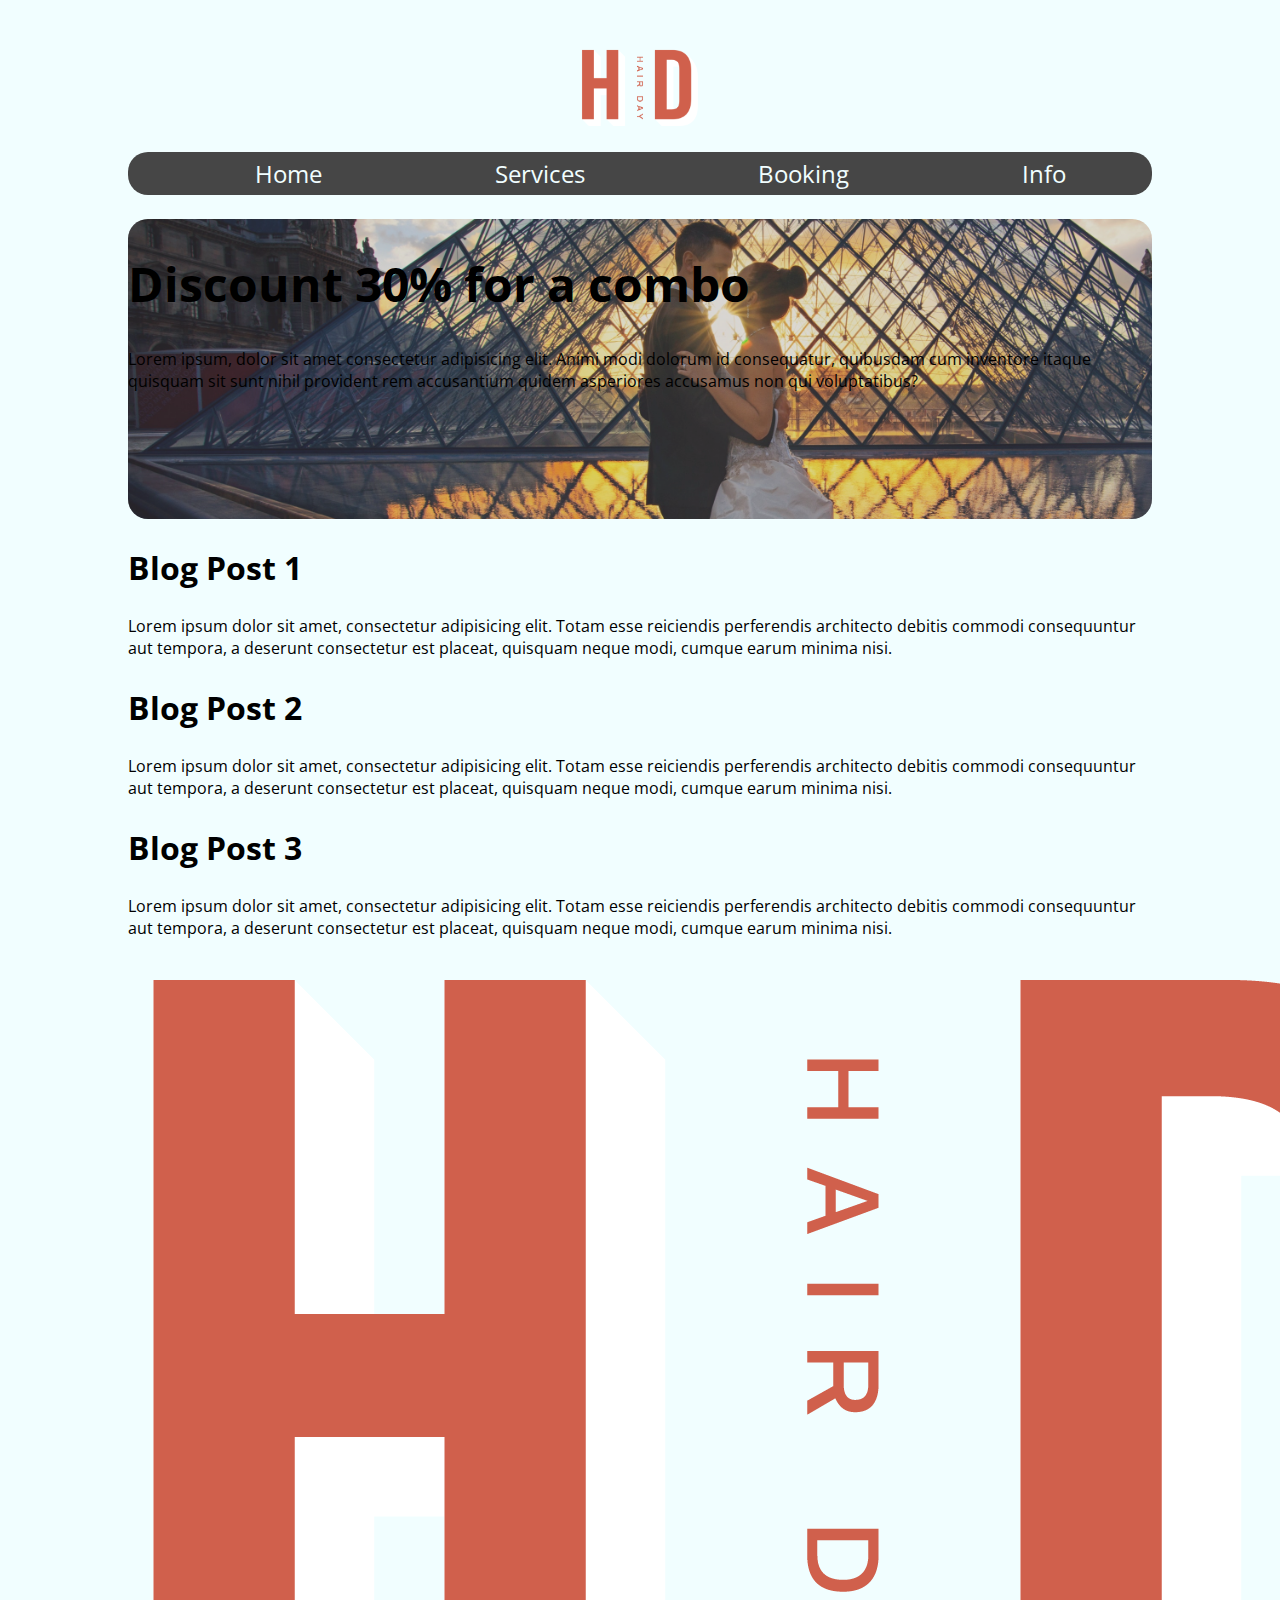
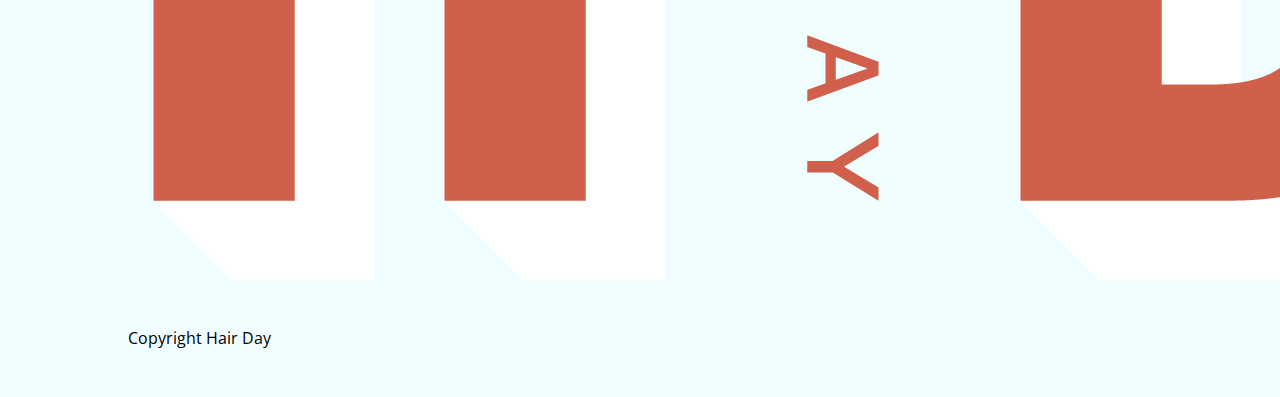
==== index.html @ 2106484b "initial git and designing banner" ====
<!DOCTYPE html>
<html lang="en">
<head>
    <meta charset="UTF-8">
    <meta http-equiv="X-UA-Compatible" content="IE=edge">
    <meta name="viewport" content="width=device-width, initial-scale=1.0">
    <meta name="description" content="Hair Day is a boutique hair salon that specializes in cut, color and styling. Hair Day also offers makeup and nail services, prides itself on its warm and relaxing atmosphere and is best known for edgy hair colors and on-trend cuts">
    <meta name="author" content="Hair Day Salon" >

    <title>HAIR DAY</title>

    <link rel="stylesheet" href="style.css">
    <link rel="preconnect" href="https://fonts.googleapis.com">
    <link rel="preconnect" href="https://fonts.gstatic.com" crossorigin>
    <link href="https://fonts.googleapis.com/css2?family=Open+Sans:ital,wght@0,300;0,400;0,500;0,700;0,800;1,300;1,400;1,500;1,700;1,800&family=Poppins:wght@300;400;500;600&display=swap" rel="stylesheet">
</head>
<body>
    <header>
        <img class="logo_header" src="./images/logo1.png" alt="Hair Day Salon">
    </header>
    <nav>
        <ul>
            <li>Home</li>
            <li>Services</li>
            <li>Booking</li>
            <li>Info</li>
        </ul>
    </nav>
    <main>
        <section class="banner">
            <img src="./images/wedding.jpeg" alt="">
            <article>
                <h1>Discount 30% for a combo</h1>
                <p>Lorem ipsum, dolor sit amet consectetur adipisicing elit. Animi modi dolorum id consequatur, quibusdam cum inventore itaque quisquam sit sunt nihil provident rem accusantium quidem asperiores accusamus non qui voluptatibus?</p>
            </article>
        </section>
        <section class="blog_posts">
            <article>
                <h2>Blog Post 1</h2>
                <p>Lorem ipsum dolor sit amet, consectetur adipisicing elit. Totam esse reiciendis perferendis architecto debitis commodi consequuntur aut tempora, a deserunt consectetur est placeat, quisquam neque modi, cumque earum minima nisi.</p>
            </article>
            <article>
                <h2>Blog Post 2</h2>
                <p>Lorem ipsum dolor sit amet, consectetur adipisicing elit. Totam esse reiciendis perferendis architecto debitis commodi consequuntur aut tempora, a deserunt consectetur est placeat, quisquam neque modi, cumque earum minima nisi.</p>
            </article>
            <article>
                <h2>Blog Post 3</h2>
                <p>Lorem ipsum dolor sit amet, consectetur adipisicing elit. Totam esse reiciendis perferendis architecto debitis commodi consequuntur aut tempora, a deserunt consectetur est placeat, quisquam neque modi, cumque earum minima nisi.</p>
            </article>
        </section>
    </main>
    <footer>
        <div>
            <img class="footer_logo" src="./images/logo1.png" alt="Hair Day Salon">
        </div>
        <div>
            <p class="footer_copyright">Copyright Hair Day</p>
        </div>
    </footer>
</body>
</html>
---- style.css ----
body{
    background-color: #f1feff;
    font-family: 'Open Sans', sans-serif;
    margin: 3rem 10% 3rem 10%;
}

h1{
    font-size: 3rem;
}

h2{
    font-size: 2rem;
}

header{
    display: flex;
    justify-content: center;
}

nav{
    background-color: rgb(70, 70, 70);
    color: #f1feff;
    font-size: 1.5rem;
    border-radius: 20px;
}

nav ul{
    list-style: none;
    text-align: center;
    display: flex;
    justify-content: space-around;
}

nav ul li{
    display: inline-block;
    padding: 5px 20px;
    cursor: pointer;
    transition: 0.8s ease-in-out;
}
nav ul li:hover{
    background-color: #f2ebe2;
    border-radius: 20px;
    color: #7e7777;
}


.logo_header{
    height: 5rem;
}

.banner{
    width: full-width;
    height: 300px;
    position: relative;
    border-radius: 20px;
    overflow: hidden;
}

.banner img{
    width: 100%;
    position: absolute;
    z-index: 0;
    top: -100px;
    transform: scale(1.5);
    left: 200px;
}

.banner article{
    background-color: #7e777740;
    width: 100%;
    height: 100%;
    position: absolute;
    z-index: 2;
    
}
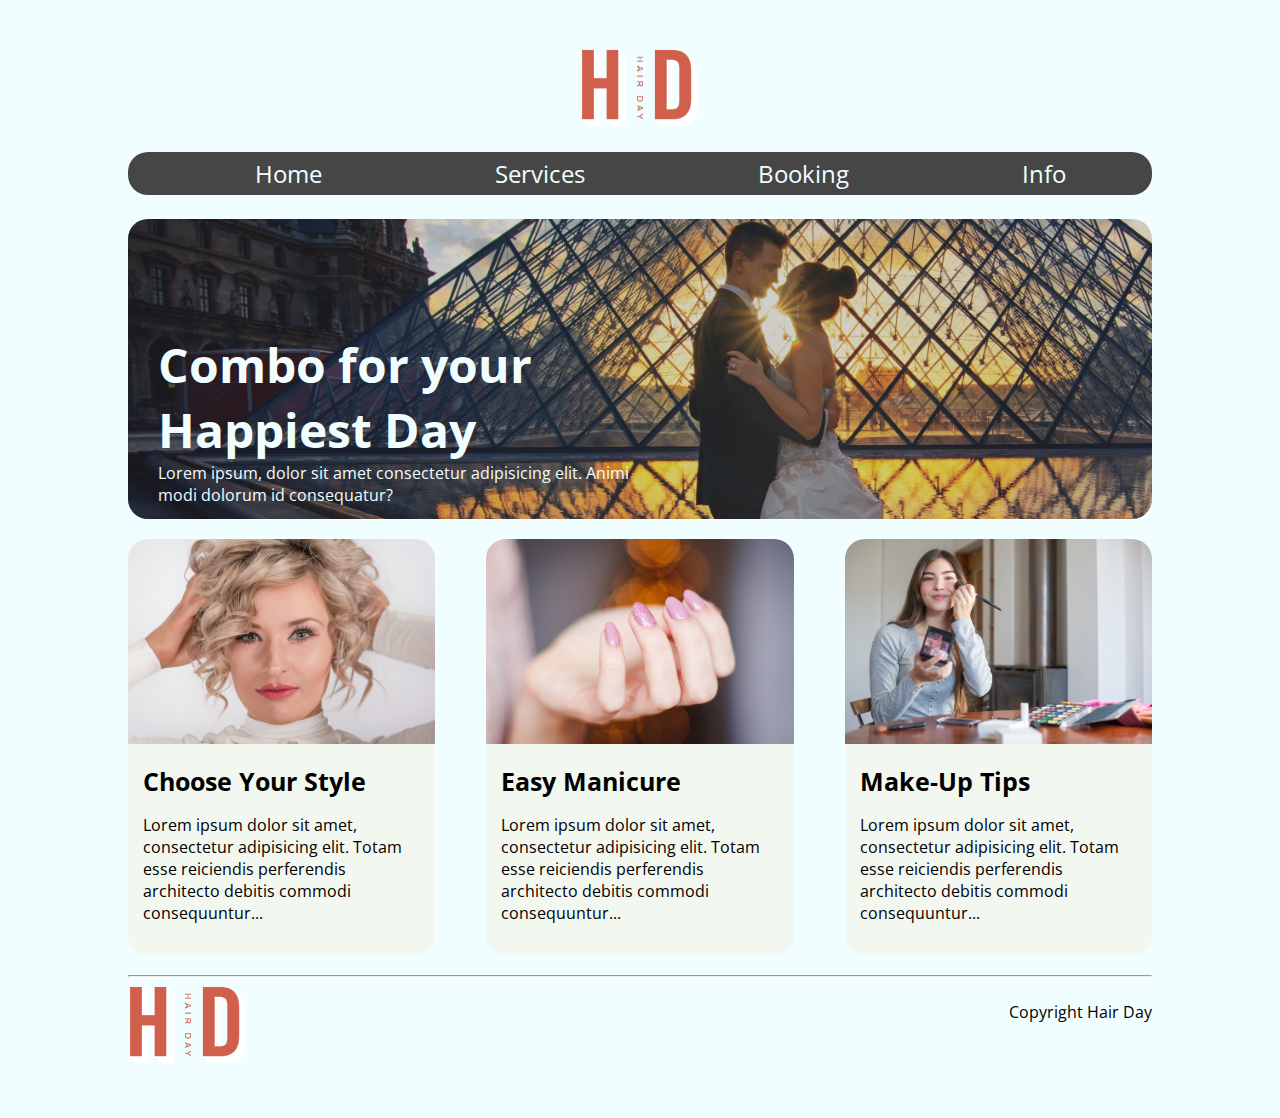
==== commit ac6c57e0: "done" ====
--- a/index.html
+++ b/index.html
@@ -29,26 +29,37 @@
     <main>
         <section class="banner">
             <img src="./images/wedding.jpeg" alt="">
+            <div class="banner_layer"></div>
             <article>
-                <h1>Discount 30% for a combo</h1>
-                <p>Lorem ipsum, dolor sit amet consectetur adipisicing elit. Animi modi dolorum id consequatur, quibusdam cum inventore itaque quisquam sit sunt nihil provident rem accusantium quidem asperiores accusamus non qui voluptatibus?</p>
+                <h1>Combo for your Happiest Day</h1>
+                <p>Lorem ipsum, dolor sit amet consectetur adipisicing elit. Animi modi dolorum id consequatur?</p>
             </article>
         </section>
         <section class="blog_posts">
             <article>
-                <h2>Blog Post 1</h2>
-                <p>Lorem ipsum dolor sit amet, consectetur adipisicing elit. Totam esse reiciendis perferendis architecto debitis commodi consequuntur aut tempora, a deserunt consectetur est placeat, quisquam neque modi, cumque earum minima nisi.</p>
+                <img src="./images/hair-1.jpeg" alt="" class="blog_img">
+                <div class="blog_container">
+                    <h2>Choose Your Style</h2>
+                    <p>Lorem ipsum dolor sit amet, consectetur adipisicing elit. Totam esse reiciendis perferendis architecto debitis commodi consequuntur...</p>
+                </div>
+                </article>
+            <article>
+                <img src="./images/nail-1.jpeg" alt="" class="blog_img">
+                <div class="blog_container">
+                    <h2>Easy Manicure</h2>
+                    <p>Lorem ipsum dolor sit amet, consectetur adipisicing elit. Totam esse reiciendis perferendis architecto debitis commodi consequuntur...</p>
+                </div>
             </article>
             <article>
-                <h2>Blog Post 2</h2>
-                <p>Lorem ipsum dolor sit amet, consectetur adipisicing elit. Totam esse reiciendis perferendis architecto debitis commodi consequuntur aut tempora, a deserunt consectetur est placeat, quisquam neque modi, cumque earum minima nisi.</p>
-            </article>
-            <article>
-                <h2>Blog Post 3</h2>
-                <p>Lorem ipsum dolor sit amet, consectetur adipisicing elit. Totam esse reiciendis perferendis architecto debitis commodi consequuntur aut tempora, a deserunt consectetur est placeat, quisquam neque modi, cumque earum minima nisi.</p>
+                <img src="./images/make-up.jpeg" alt="" class="blog_img">
+                <div class="blog_container">
+                    <h2>Make-Up Tips</h2>
+                    <p>Lorem ipsum dolor sit amet, consectetur adipisicing elit. Totam esse reiciendis perferendis architecto debitis commodi consequuntur...</p>
+                </div>
             </article>
         </section>
     </main>
+    <hr>
     <footer>
         <div>
             <img class="footer_logo" src="./images/logo1.png" alt="Hair Day Salon">
--- a/style.css
+++ b/style.css
@@ -62,14 +62,80 @@
     z-index: 0;
     top: -100px;
     transform: scale(1.5);
-    left: 200px;
+    left: 250px;
+}
+
+section{
+    margin-top: 20px;
+    margin-bottom: 20px;
+}
+
+.banner .banner_layer{
+    background-color: #544e4e3d;
+    width: 100%;
+    height: 100%;
+    position: absolute;
+    top: 0;
+    left: 0;
 }
 
 .banner article{
-    background-color: #7e777740;
-    width: 100%;
-    height: 100%;
+    width: 50%;
+    height: 80%;
     position: absolute;
     z-index: 2;
-    
+    color: #f1feff;
+    display: flex;
+    align-items: center;
+    flex-direction: column;
+    justify-content: center;
+    padding: 30px;
+    bottom: -50px;
+}
+
+.banner article > h1,
+.banner article > p{
+    margin: 0;
+}
+
+footer .footer_logo{
+    height: 5rem;
+}
+
+.blog_posts{
+    display: grid;
+    grid-template-columns: 30% 30% 30%;
+    gap: 5%;
+}
+
+.blog_posts article{
+    background-color: #f6dcba36;
+    width: 100%;
+    border-radius: 20px;
+    overflow: hidden;
+    cursor: pointer;
+    transition: 0.4s;
+}
+
+.blog_container{
+    padding: 15px;
+}
+
+.blog_container h2{
+    font-size: 25px;
+    margin: 0;
+}
+
+.blog_img{
+    width: 100%;
+}
+
+.blog_posts article:hover{
+    transform: translate(-5px, -5px);
+    box-shadow: 2px 2px 5px 0px;
+}
+
+footer{
+    display: flex;
+    justify-content: space-between;
 }